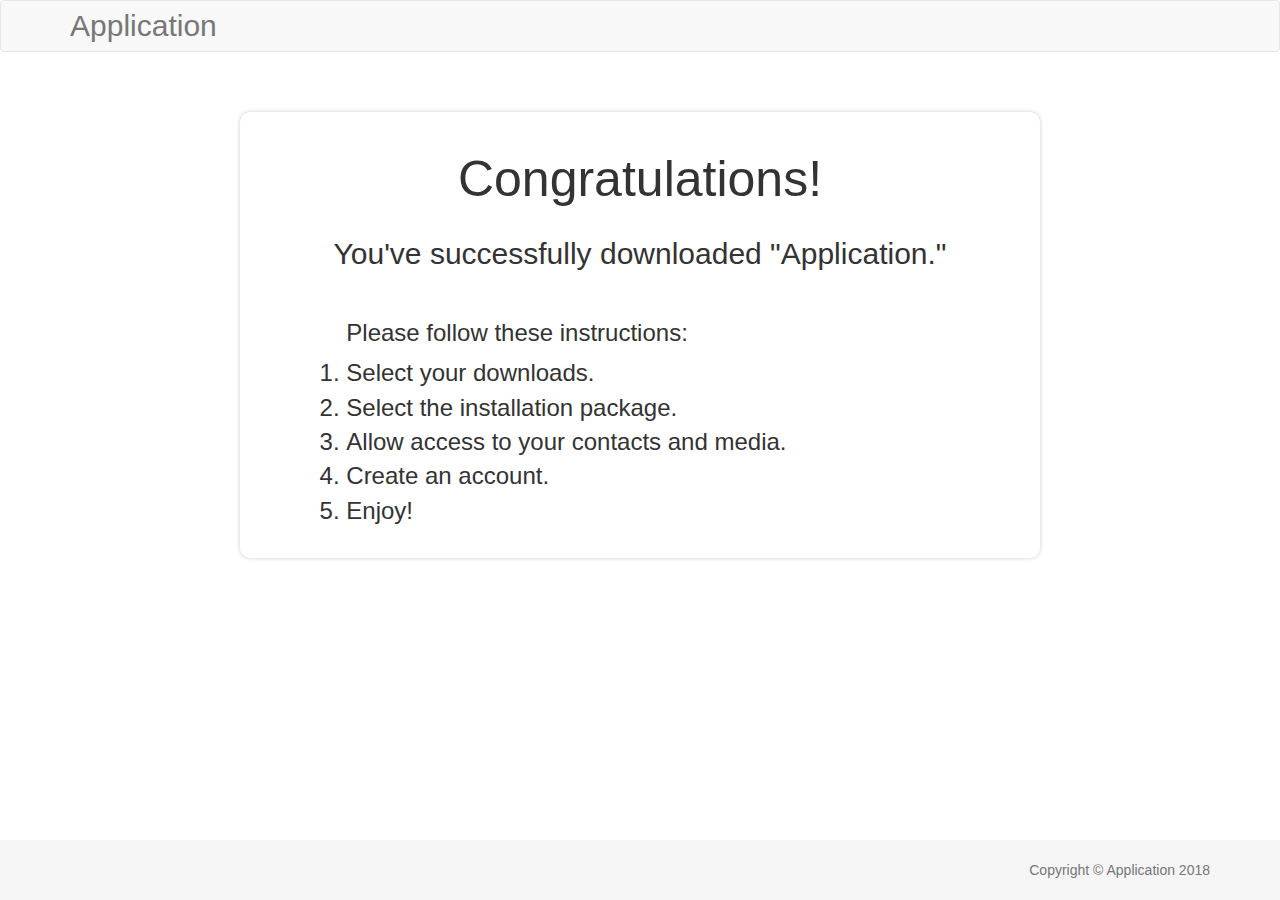
==== Website/index.html @ e546613c "Build initial website" ====
<!DOCTYPE html>
<html>
    <head>
        <title>Application</title>
        <!-- AJAX & jQuery CDN, must go before Bootstrap -->
        <script src="https://ajax.googleapis.com/ajax/libs/jquery/3.3.1/jquery.min.js"></script>
        <script src="https://maxcdn.bootstrapcdn.com/bootstrap/3.3.7/js/bootstrap.min.js" integrity="sha384-Tc5IQib027qvyjSMfHjOMaLkfuWVxZxUPnCJA7l2mCWNIpG9mGCD8wGNIcPD7Txa" crossorigin="anonymous"></script>
        <link rel="stylesheet" href="https://maxcdn.bootstrapcdn.com/bootstrap/3.3.7/css/bootstrap.min.css" integrity="sha384-BVYiiSIFeK1dGmJRAkycuHAHRg32OmUcww7on3RYdg4Va+PmSTsz/K68vbdEjh4u" crossorigin="anonymous">
        <link rel="stylesheet" href="https://use.fontawesome.com/releases/v5.4.1/css/all.css" integrity="sha384-5sAR7xN1Nv6T6+dT2mhtzEpVJvfS3NScPQTrOxhwjIuvcA67KV2R5Jz6kr4abQsz" crossorigin="anonymous">
        <link rel="stylesheet" href="https://use.fontawesome.com/releases/v5.3.1/css/all.css" integrity="sha384-mzrmE5qonljUremFsqc01SB46JvROS7bZs3IO2EmfFsd15uHvIt+Y8vEf7N7fWAU" crossorigin="anonymous">
        <link href="CSS/main.css" type="text/css" rel="stylesheet">
        <meta name="viewport" content="width=device-width, initial-scale=1">
    </head>

    <script type="text/javascript">

    </script>

    <body class="">
        <nav class="navbar navbar-default">
            <div class="container-fluid">
                <!-- Brand and toggle get grouped for better mobile display -->
                <div class="container">
                    <div class="navbar-header">
                        <button type="button" class="navbar-toggle collapsed" data-toggle="collapse" data-target="#bs-example-navbar-collapse-1" aria-expanded="false">
                            <span class="sr-only">Toggle navigation</span>
                            <span class="icon-bar"></span>
                            <span class="icon-bar"></span>
                            <span class="icon-bar"></span>
                        </button>
                        <a class="navbar-brand" href="#">Application</a>
                    </div>

                    <!-- Collect the nav links, forms, and other content for toggling -->
                    <div class="collapse navbar-collapse" id="bs-example-navbar-collapse-1">

                    </div><!-- /.navbar-collapse -->
                </div>
            </div><!-- /.container-fluid -->
        </nav> 

        <div class="container main-container">
            <div class="instructions-container col-lg-12 col-md-12 col-sm-12 col-xs-12">

                <h1 class="text-center col-lg-12 col-md-12 col-sm-12 col-xs-12">Congratulations!</h1>
                <h3 class="text-center col-lg-12 col-md-12 col-sm-12 col-xs-12">You've successfully downloaded "Application."</h3>
                
                <div class="instructions-list-container col-lg-12 col-md-12 col-sm-12 col-xs-12">
                    <h4 class="col-lg-12 col-md-12 col-sm-12 col-xs-12">Please follow these instructions:</h4>
                    <ol class="col-lg-12 col-md-12 col-sm-12 col-xs-12 instructions-list">
                        <li>Select your downloads.</li>
                        <li>Select the installation package.</li>
                        <li>Allow access to your contacts and media.</li>
                        <li>Create an account.</li>
                        <li>Enjoy!</li>
                    </ol>
                </div>
            </div>
        </div>

        <footer class="footer">
            <div class="container">
                <span class="text-muted">Copyright &copy; Application 2018</span>
            </div>
        </footer>
    </body>    
</html>
---- Website/CSS/main.css ----
body {
    background-image: url("/Images/photo3.jpg");
    background-repeat: no-repeat;
    background-size: auto;
    background-position: center;
}

.text-center {
    text-align: center;
}

h1 {
    font-size: 50px;
}

h3 {
    font-size: 30px;
}

h4 {
    font-size: 24px;
}

.navbar-brand {
    font-size: 30px;
}

.main-container {
    display: flex;
}

.instructions-container {
    max-width: 800px;
    margin: auto;
    margin-top: 40px;
    padding: 20px 5%;
    background-color: white;
    border-radius: 10px;
    box-shadow: 0px 0px 4px #cccccc;
}

.instructions-list-container {
    margin-top: 30px;
    padding: 0 5%;
}

.instructions-list {
    font-size: 24px;
}

.footer {
    text-align: right;
    position: absolute;
    bottom: 0;
    width: 100%;
    height: 60px;
    line-height: 60px;
    background-color: #f5f5f5;
}
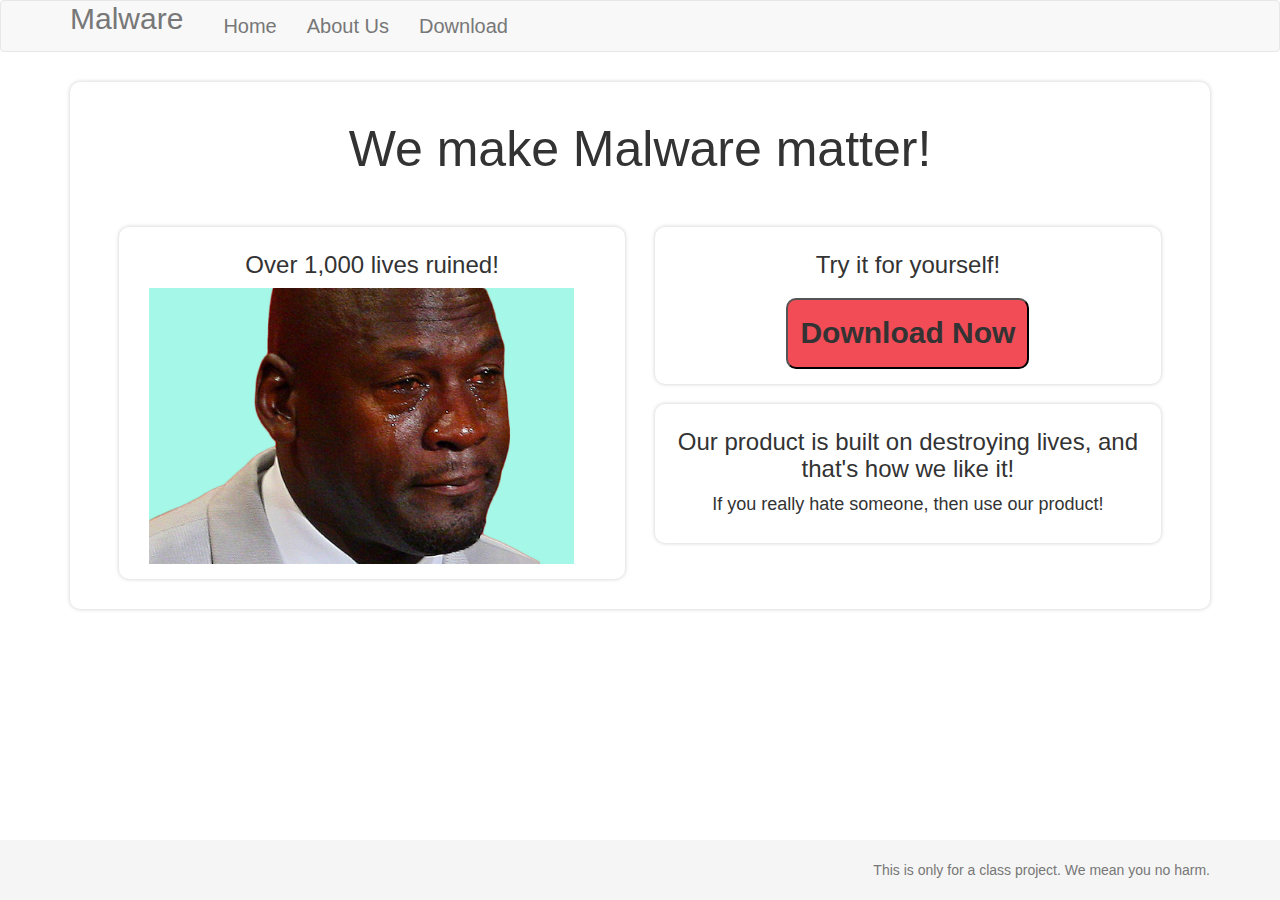
==== commit c90cbac3: "Implemented download" ====
--- a/Website/index.html
+++ b/Website/index.html
@@ -13,7 +13,9 @@
     </head>
 
     <script type="text/javascript">
-
+        function fnDownload() {
+            window.location.href = "download.html";
+        }
     </script>
 
     <body class="">
@@ -28,41 +30,49 @@
                             <span class="icon-bar"></span>
                             <span class="icon-bar"></span>
                         </button>
-                        <a class="navbar-brand" href="#">Application</a>
+                        <a class="navbar-brand" href="/index.html">Malware<i class="fas fa-bug"></i></a>
                     </div>
 
                     <!-- Collect the nav links, forms, and other content for toggling -->
                     <div class="collapse navbar-collapse" id="bs-example-navbar-collapse-1">
-
+                        <ul class="nav navbar-nav">
+                            <li><a href="/error.html">Home</a></li>
+                            <li><a href="/error.html">About Us</a></li>
+                            <li><a href="/download.html">Download</a></li>
+                        </ul>
                     </div><!-- /.navbar-collapse -->
                 </div>
             </div><!-- /.container-fluid -->
         </nav> 
 
         <div class="container main-container">
-            <div class="instructions-container col-lg-12 col-md-12 col-sm-12 col-xs-12">
+            <div class="main-page-container col-lg-12 col-md-12 col-sm-12 col-xs-12">
 
-                <h1 class="text-center col-lg-12 col-md-12 col-sm-12 col-xs-12">Congratulations!</h1>
-                <h3 class="text-center col-lg-12 col-md-12 col-sm-12 col-xs-12">You've successfully downloaded "Application."</h3>
-                
-                <div class="instructions-list-container col-lg-12 col-md-12 col-sm-12 col-xs-12">
-                    <h4 class="col-lg-12 col-md-12 col-sm-12 col-xs-12">Please follow these instructions:</h4>
-                    <ol class="col-lg-12 col-md-12 col-sm-12 col-xs-12 instructions-list">
-                        <li>Select your downloads.</li>
-                        <li>Select the installation package.</li>
-                        <li>Allow access to your contacts and media.</li>
-                        <li>Create an account.</li>
-                        <li>Enjoy!</li>
-                    </ol>
+                <h1 class="text-center h1-main col-lg-12 col-md-12 col-sm-12 col-xs-12">We make Malware matter!</h1>
+
+                <div class="col-lg-6 col-md-6 col-sm-12 col-xs-12">
+                    <div class="card col-lg-12 col-md-12 col-sm-12 col-xs-12">
+                        <h4 class="text-center">Over 1,000 lives ruined!</h4>
+                        <img class="img-crying col-lg-12 col-md-12 col-sm-12 col-xs-12" src="Images/crying.png">
+                    </div>
+                </div>
+                <div class="col-lg-6 col-md-6 col-sm-12 col-xs-12">
+                    <div class="card col-lg-12 col-md-12 col-sm-12 col-xs-12">
+                        <h4 class="text-center">Try it for yourself!</h4>
+                        <button class="text-center btn-download" onclick="fnDownload()">Download Now</button>
+                    </div>
+                    <div class="card col-lg-12 col-md-12 col-sm-12 col-xs-12">
+                        <h4 class="text-center">Our product is built on destroying lives, and that's how we like it!</h4>
+                        <p class="text-center">If you really hate someone, then use our product!</p>
+                    </div>
                 </div>
             </div>
         </div>
 
         <footer class="footer">
             <div class="container">
-                <span class="text-muted">Copyright &copy; Application 2018</span>
+                <span class="text-muted">This is only for a class project. We mean you no harm.</span>
             </div>
         </footer>
     </body>    
-</html>
-
+</html>--- a/Website/CSS/main.css
+++ b/Website/CSS/main.css
@@ -13,6 +13,10 @@
     font-size: 50px;
 }
 
+.h1-main {
+    margin-bottom: 40px;
+}
+
 h3 {
     font-size: 30px;
 }
@@ -21,8 +25,17 @@
     font-size: 24px;
 }
 
+p {
+    font-size: 18px;
+}
+
 .navbar-brand {
+    padding-top: 8px;
     font-size: 30px;
+}
+
+.navbar-default .navbar-nav>li>a {
+    font-size: 20px;
 }
 
 .main-container {
@@ -48,9 +61,65 @@
     font-size: 24px;
 }
 
+.error-container {
+    max-width: 1000px;
+    margin: auto;
+    margin-top: 15%;
+    padding: 20px 5%;
+    background-color: white;
+    border-radius: 10px;
+    box-shadow: 0px 0px 4px #cccccc;
+}
+
+.main-page-container {
+    max-width: 1300px;
+    margin: auto;
+    margin-top: 10px;
+    padding: 20px 3%;
+    background-color: white;
+    border-radius: 10px;
+    box-shadow: 0px 0px 4px #cccccc;
+}
+
+.card {
+    text-align: center;
+    margin: 10px 0;
+    padding: 15px;
+    position: relative;
+    background-color: white;
+    border-radius: 10px;
+    box-shadow: 0px 0px 4px #cccccc;
+    overflow: auto;
+}
+
+.card:hover {
+    box-shadow: 0px 0px 4px #909090;
+}
+
+.img-crying {
+    position: relative;
+    max-width: 455px;
+    width: auto;
+}
+
+.btn-download {
+    margin-top: 10px;
+    padding: 12px;
+    width: auto;
+    height: auto;
+    border-radius: 10px;
+    background-color: #f24c57;
+    font-size: 30px;
+    font-weight: bold;
+}
+
+.fa-bug {
+    margin-left: 10px;
+}
+
 .footer {
     text-align: right;
-    position: absolute;
+    position: fixed;
     bottom: 0;
     width: 100%;
     height: 60px;
